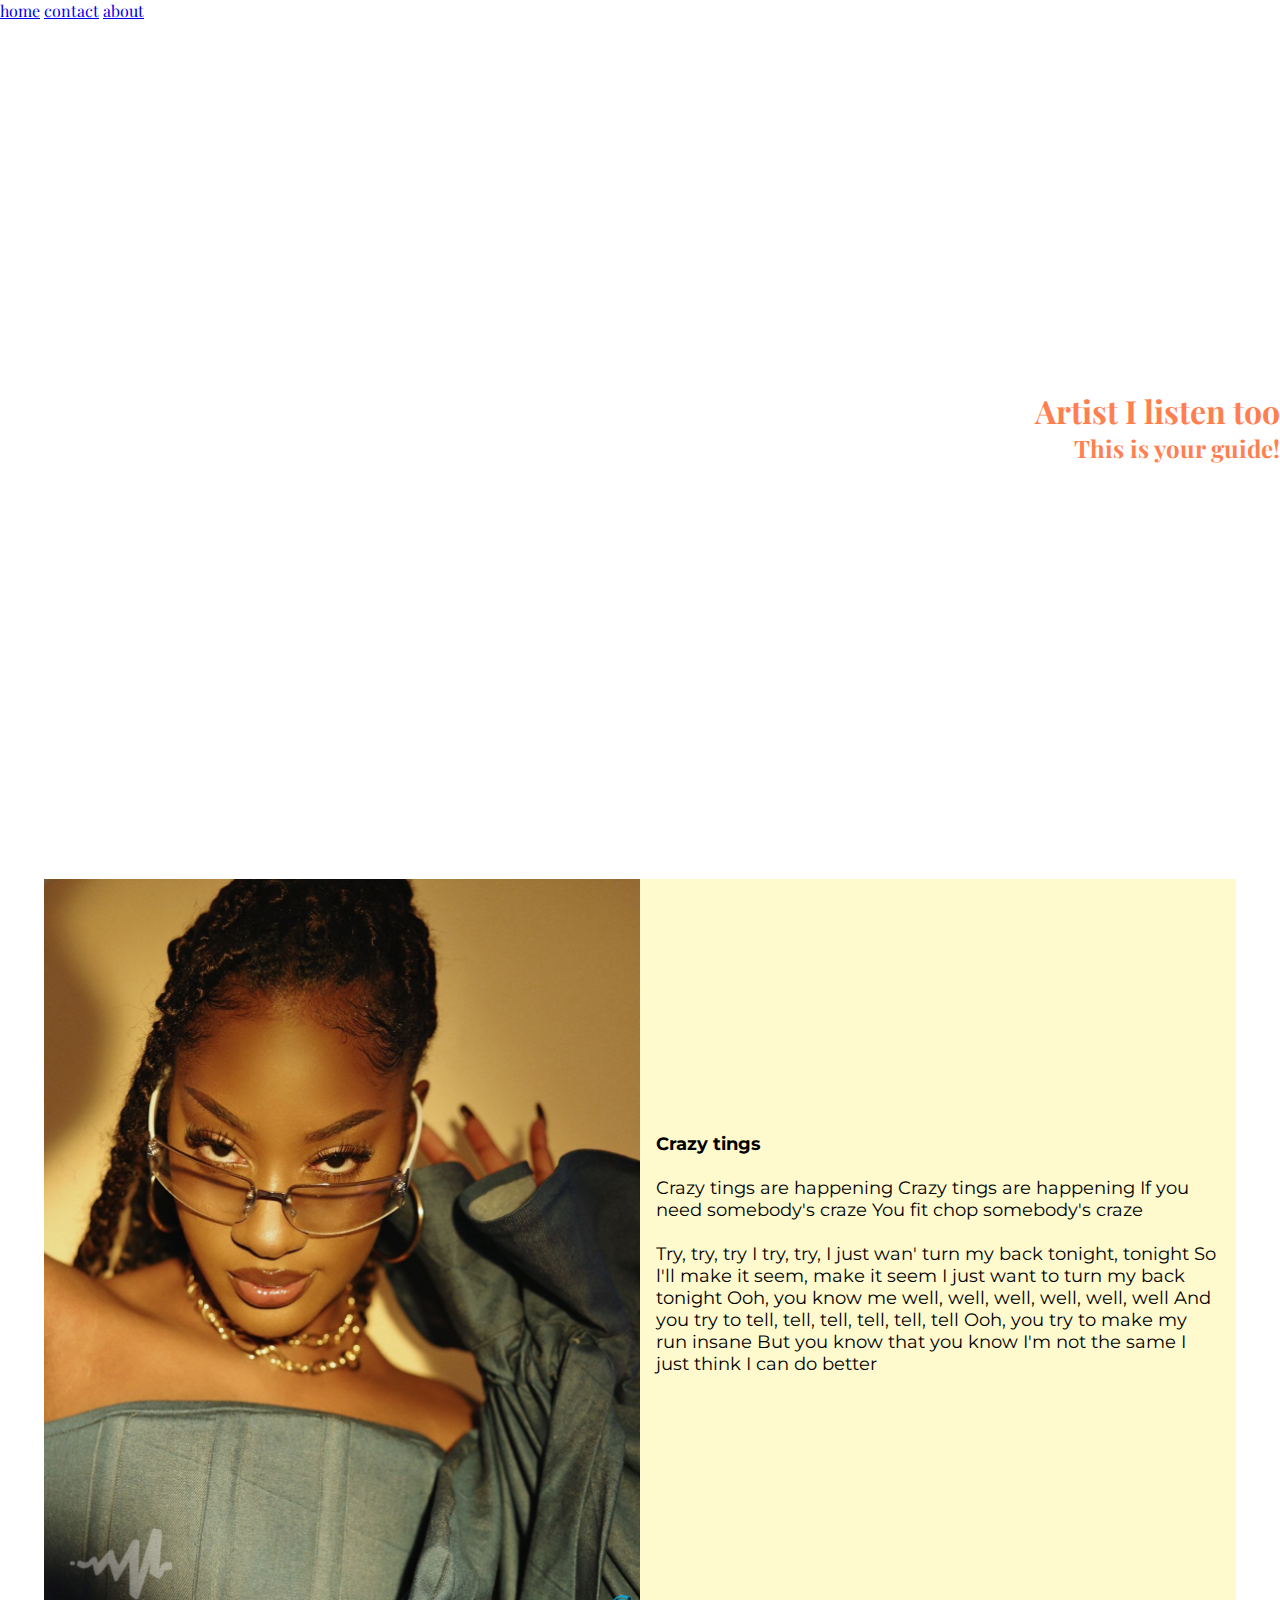
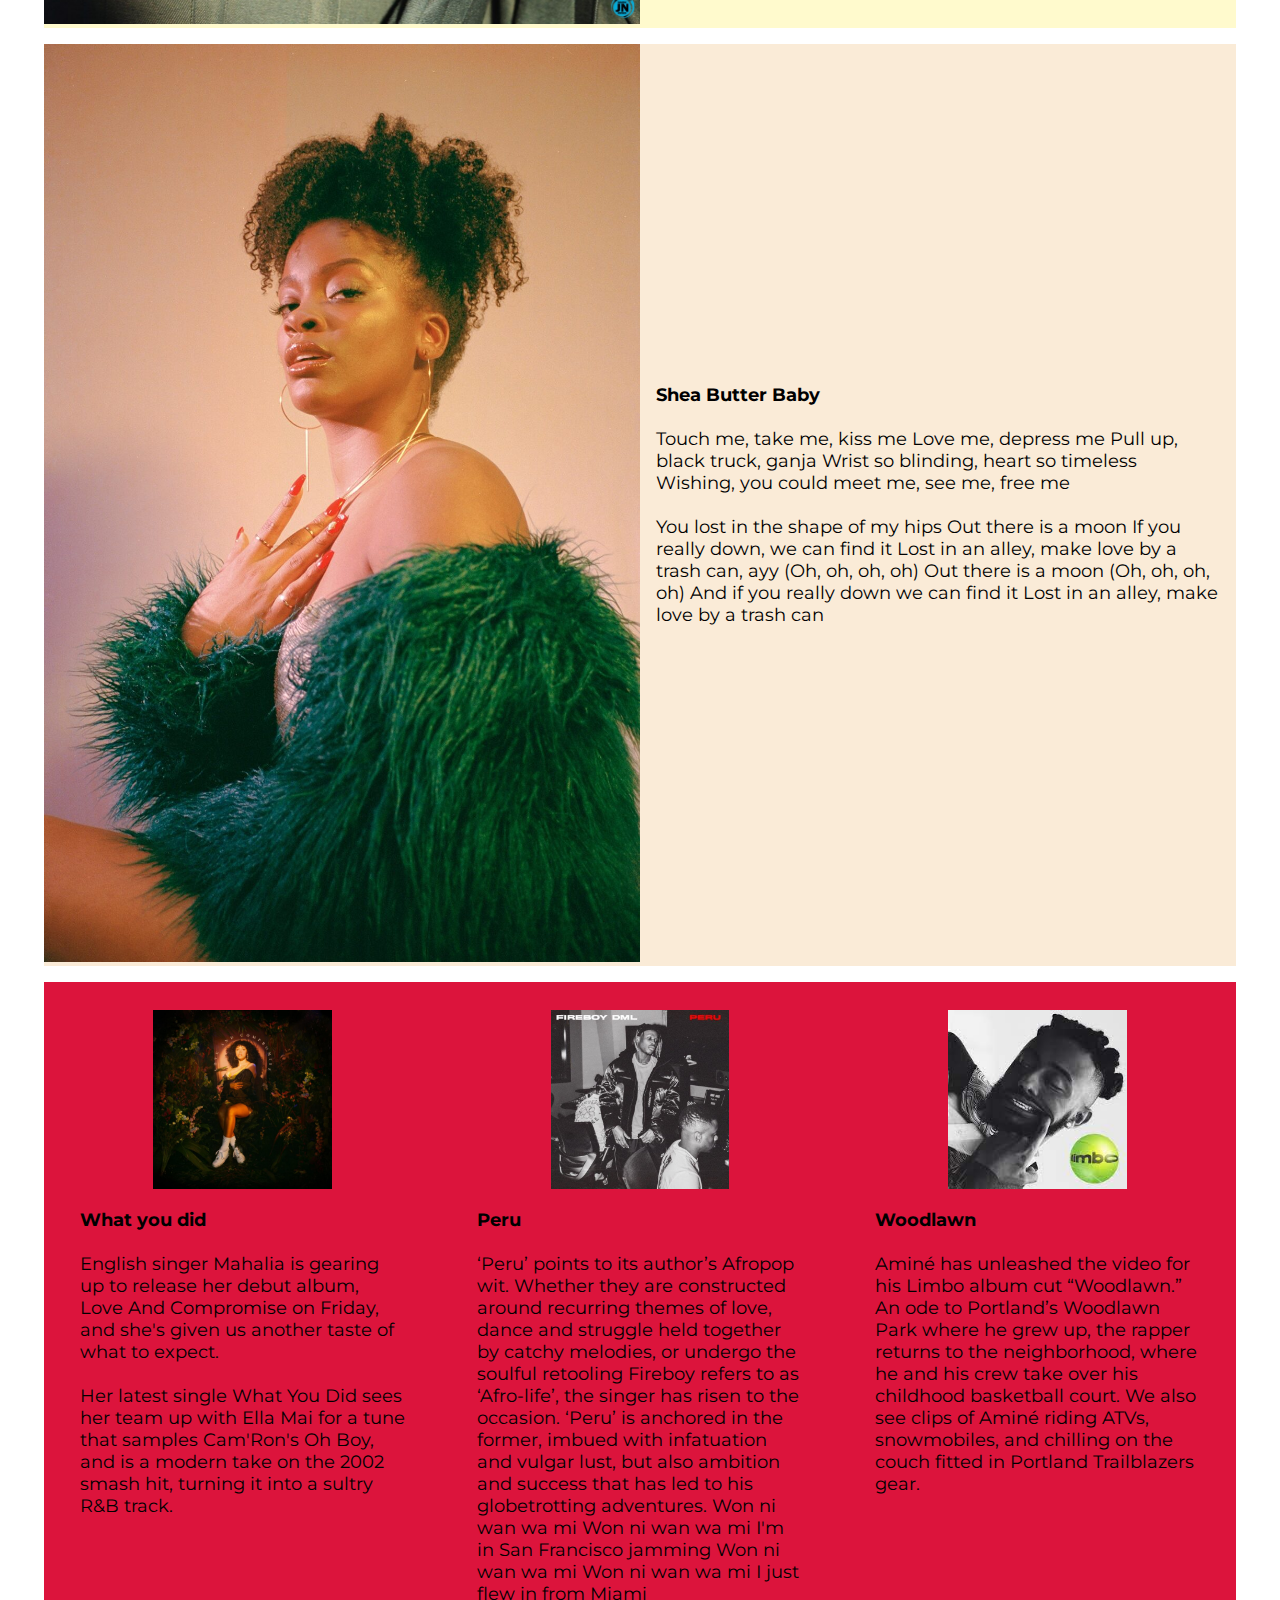
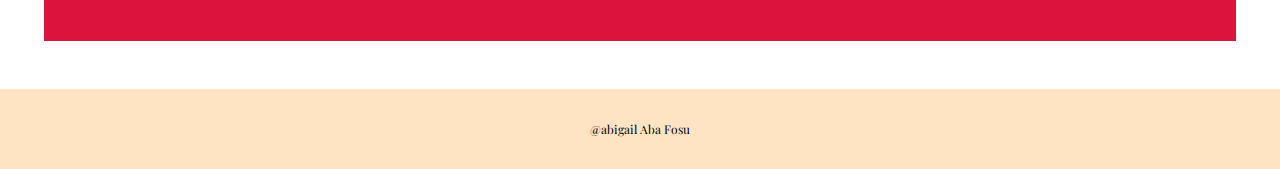
==== assignments/website/index.html @ ea38542c "abi gallery" ====
<!DOCTYPE html>
<html>
    
    <head>
        <meta charset="utf-8">
        <meta http-equiv="X-UA-Compatible" content="IE=edge">
        <meta name="viewport" content="width=device-width, initial-scale=1">
        <title>GETTING STARTED WITH BRACKETS</title>
        <meta name="description" content="An interactive getting started guide for Brackets.">
        <link rel="stylesheet" href="main.css">
    </head>
    <body>
        <div class="main_menu">
        <nav>
        <a href="#">home</a>
        <a href="#">contact</a>
        <a href="#">about</a>
        </nav>
        </div>

        <div class="wrapper hero">
        <header>
        <h1 class="hero_title">Artist I listen too</h1>
        <h2 class="hero-sub">This is your guide!</h2>
        </header>
            </div>
        
       <main class="wrapper mainbody">
        
        
        <section class="number_one">
        
            <div class="picture_one tems">
            <img src="img/tems.jpg"></div>
            
            <div class="paragraphy_one crazy"><strong>Crazy tings</strong> <br> <br> Crazy tings are happening
                Crazy tings are happening
                If you need somebody's craze
                You fit chop somebody's craze
                <br>  <br>
                Try, try, try
                I try, try, I just wan' turn my back tonight, tonight
                So l'll make it seem, make it seem
                I just want to turn my back tonight
                Ooh, you know me well, well, well, well, well, well
                And you try to tell, tell, tell, tell, tell, tell
                Ooh, you try to make my run insane
                But you know that you know I'm not the same
                I just think I can do better
            </div>
        </section>
           
        <section class="number_two">
        
            <div class="picture_one ari"><!--- this <img src=""> goe in this <div class="picture_one">-->
            <img src="img/Ari-Lennox.jpg"></div>

            <div class="paragraphy_one pressure"><strong>Shea Butter Baby</strong> 
                <br> <br> 
                Touch me, take me, kiss me
                Love me, depress me
                Pull up, black truck, ganja
                Wrist so blinding, heart so timeless
                Wishing, you could meet me, see me, free me
                <br> <br>
                You lost in the shape of my hips
                Out there is a moon
                If you really down, we can find it
                Lost in an alley, make love by a trash can, ayy (Oh, oh, oh, oh)
                Out there is a moon (Oh, oh, oh, oh)
                And if you really down we can find it
                Lost in an alley, make love by a trash can
            </div>
        
        </section>
           
        <!-- card 3-->
        <section class="number_three">
        
            <div class="cards">

            <div class="image">
            <img src="img/WhatYouDid.jpeg" class="girl" alt="mahila's what you did cover"></div>
            <div class="paragraphy_one"><strong>What you did</strong> <br> <br> English singer Mahalia is gearing up to release her debut album, Love And Compromise on Friday, and she's given us another taste of what to expect.
                <br> <br>
            Her latest single What You Did sees her team up with Ella Mai for a tune that samples Cam'Ron's Oh Boy, and is a modern take on the 2002 smash hit, turning it into a sultry R&B track.
            </div>
            </div>
        
            <!-- card 2-->
            <div class="cards">
            <div class="image">
            <img src="img/peru.jpg" class="girl" alt="peru by Fireboy cover"></div>
            <div class="paragraphy_one"><strong>Peru</strong> <br> <br> ‘Peru’ points to its author’s Afropop wit. Whether they are constructed around recurring themes of love, dance and struggle held together by catchy melodies, or undergo the soulful retooling Fireboy refers to as ‘Afro-life’, the singer has risen to the occasion. ‘Peru’ is anchored in the former, imbued with infatuation and vulgar lust, but also ambition and success that has led to his globetrotting adventures. 

                Won ni wan wa mi
                Won ni wan wa mi
                I'm in San Francisco jamming
                Won ni wan wa mi
                Won ni wan wa mi
                I just flew in from Miami</div>
            </div>

            <div class="cards">
            <div class="image">
            <img src="img/woodlawn.jpeg" class="girl"></div>
            <div class="paragraphy_one"><strong>Woodlawn</strong> <br> <br> Aminé has unleashed the video for his Limbo album cut “Woodlawn.”
            An ode to Portland’s Woodlawn Park where he grew up, the rapper returns to the neighborhood, where he and his crew take over his childhood basketball court. We also see clips of Aminé riding ATVs, snowmobiles, and chilling on the couch fitted in Portland Trailblazers gear.</div>
            </div>

        </section>
           
       </main>
        
        <footer>@abigail Aba Fosu</footer>
    </body>
</html>
---- assignments/website/main.css ----
/*fonts from google fonts*/
@import url('https://fonts.googleapis.com/css2?family=Montserrat:wght@500;600;700&display=swap');
    
@import url('https://fonts.googleapis.com/css2?family=Playfair+Display:ital,wght@0,400;0,500;1,400&display=swap');









*{
    margin:0;
    padding: 0; 
    box-sizing: border-box;
    }

body{
    font-family: 'Playfair Display', serif;
    }

.hero{
    
    height: 90vh;
    
    display: flex;
    justify-content: flex-end;
    align-items: center;
}

header{
    text-align: right;
    color: coral;
}

main{
    padding: 2rem;
    font-family: 'Montserrat', sans-serif;
}

section{
    padding: 2rem;
    margin: 1rem 1px;
}

.paragraphy_one{
    padding-top: 1rem;
    font-size: 12px;
}

img{
    width:100%;
    /*I get the images from Unsplash*/
}

.girl{
    width: 50%;
    margin-left: 25%;
}

.cards{
    margin-top:.5rem;
    padding: 20px;
}

.cards:hover{
    box-shadow:
    0 4px 8px 0 rgba(0, 0, 0, 0.1), 0 6px 20px 0 rgba(0, 0, 0, 0.15);
    
}

footer{
    background-color: bisque;
    text-align: center;
    font-size: 12px;
    padding: 2rem;
}

/* the screen gets bigger--- change the number inside (min-width:#) but the number should get bigger cause the screen is getting bigger phone, tablet-481px, desktop(laptop)702px-1080px*/

/*this is tablet size*/
@media only screen and (min-width: 481px){
        section{
        padding: 2rem;
        margin: 1em 12px; 
        }
    
        .number_one{
        background-color: orange;
        
        display: grid;
        grid-template-columns: 1fr 1fr;
        }
    
      .number_two{
        background-color: greenyellow;
          
        display: grid;
        grid-template-columns: 1fr 1fr;/*1fr is one column*/ 
        }

        .number_three{
        background-color: crimson;
        }

        .paragraphy_one{
        padding: 1rem;
        place-self: center stretch;
        font-size: 15px;
        }

}/*end of 480px*/

@media only screen and (min-width: 1028px){
     section{
        padding: 0;
    }
     
        .number_one{
        background-color: lemonchiffon;
        display: grid;
        grid-template-columns: 1fr 1fr;
        }

      .number_two{
        background-color: antiquewhite;
          
        display: grid;
        grid-template-columns: 1fr 1fr;/*1fr is one column*/
        }  

        .number_three{
        background-color: crimson;
    
        display: grid;
        grid-template-columns: 1fr 1fr 1fr;
        }
    
        .paragraphy_one{
        font-size: 18px;
    }
    
    }
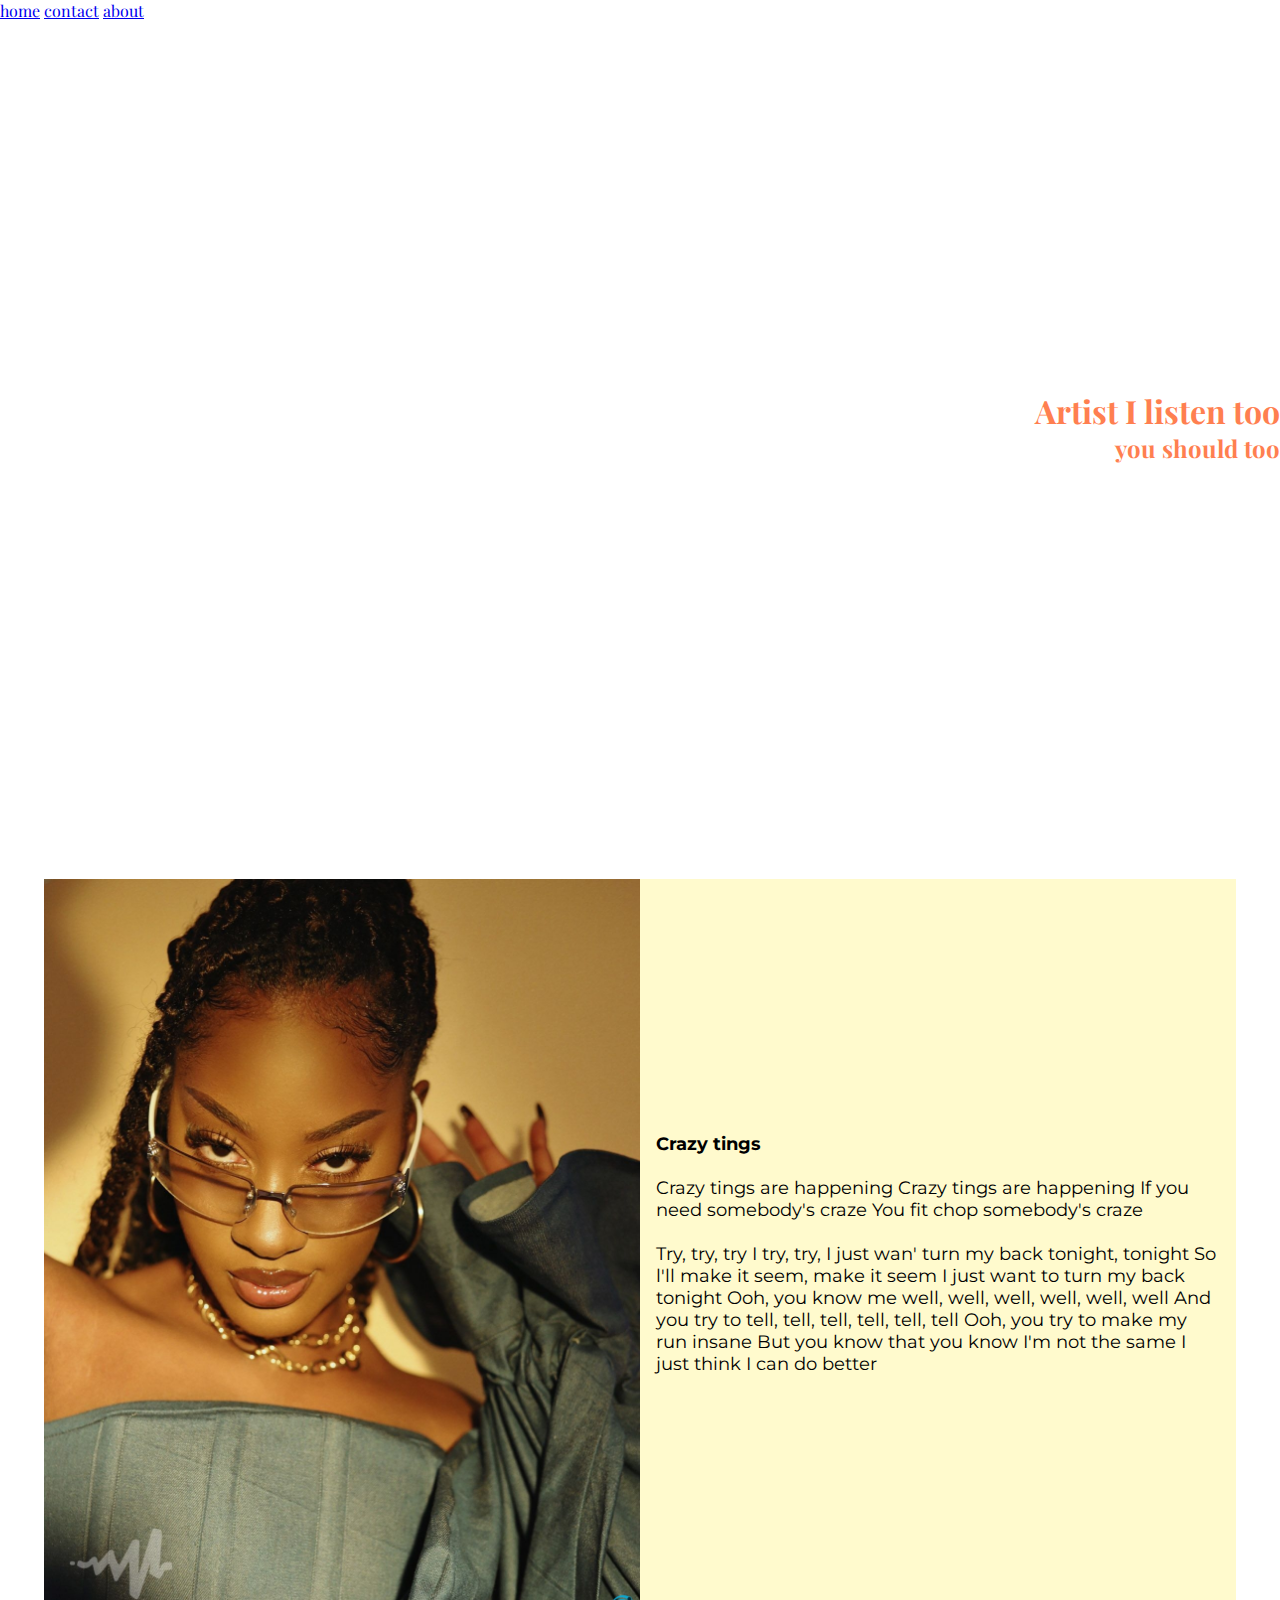
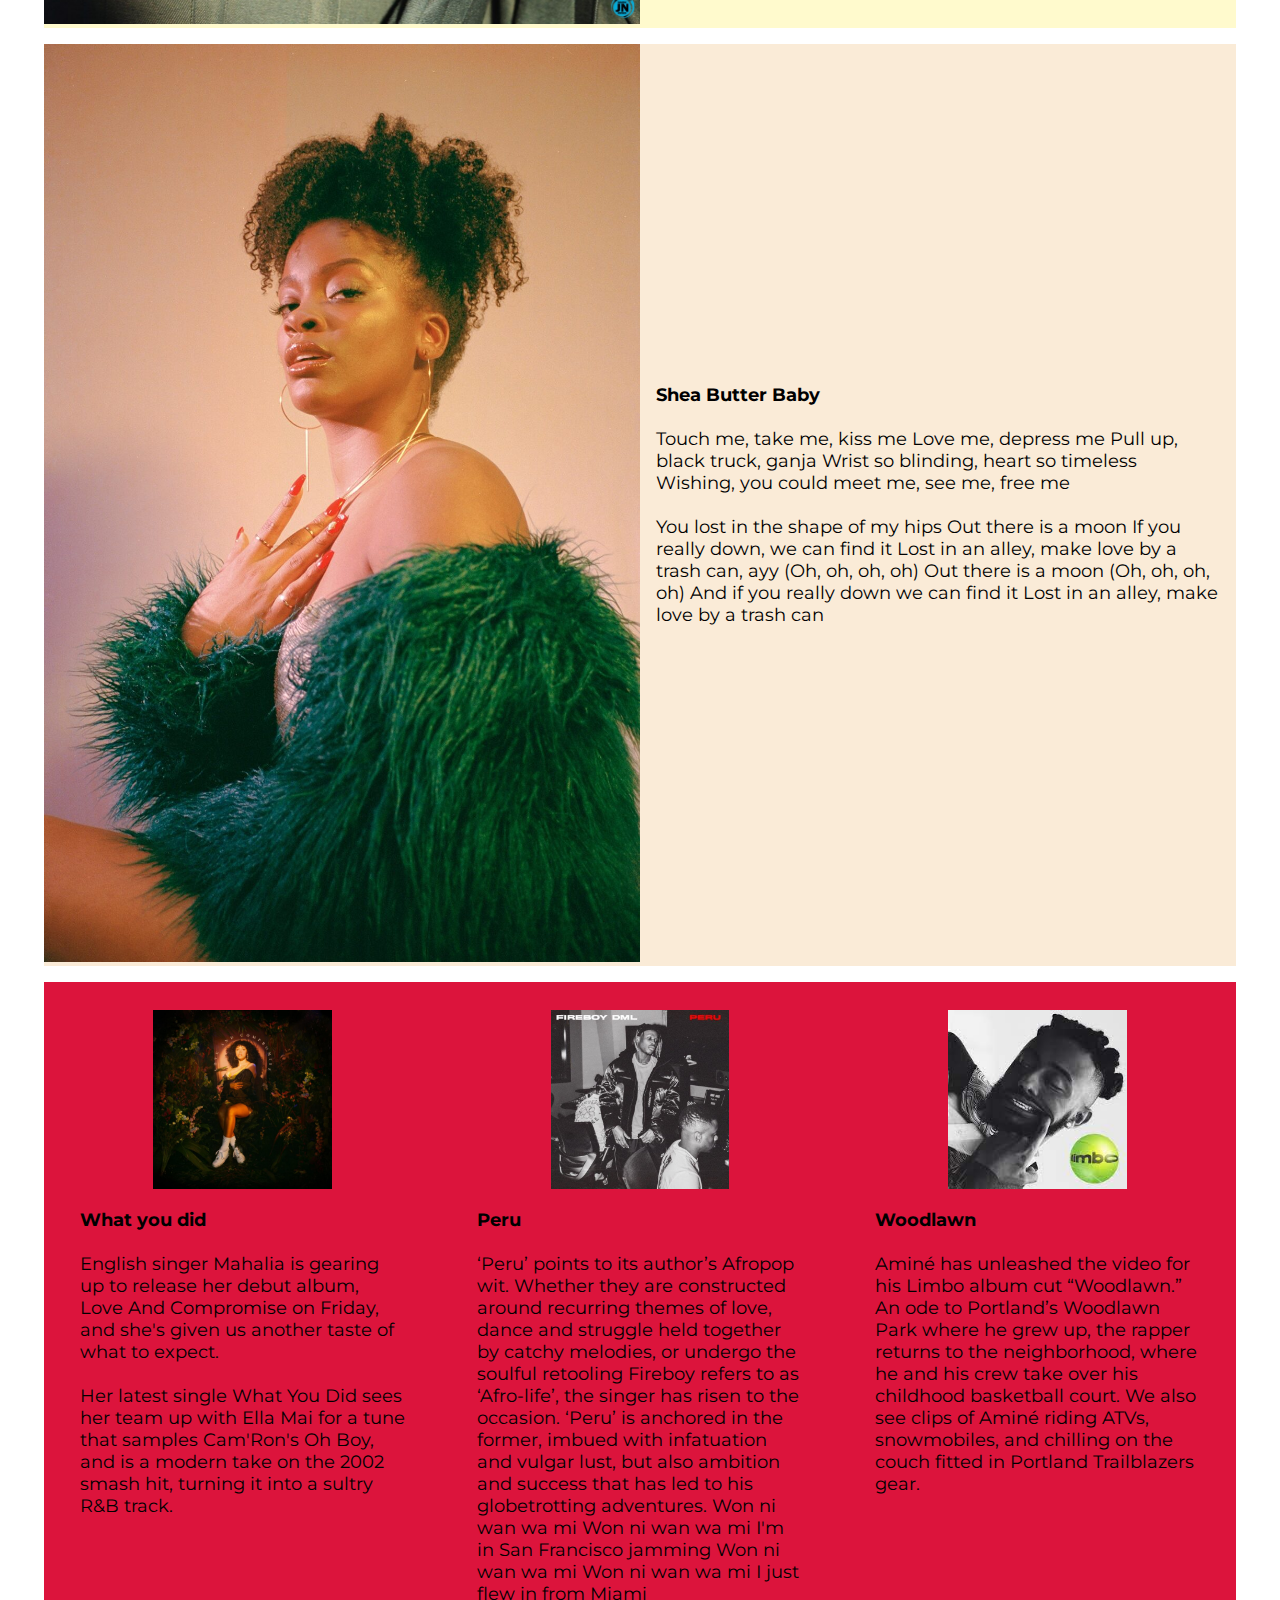
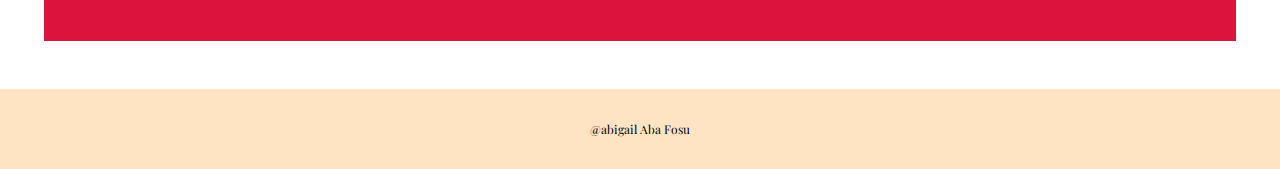
==== commit 3c0916b2: "Final" ====
--- a/assignments/website/index.html
+++ b/assignments/website/index.html
@@ -5,7 +5,7 @@
         <meta charset="utf-8">
         <meta http-equiv="X-UA-Compatible" content="IE=edge">
         <meta name="viewport" content="width=device-width, initial-scale=1">
-        <title>GETTING STARTED WITH BRACKETS</title>
+        <title>artist I listen to </title>
         <meta name="description" content="An interactive getting started guide for Brackets.">
         <link rel="stylesheet" href="main.css">
     </head>
@@ -21,7 +21,7 @@
         <div class="wrapper hero">
         <header>
         <h1 class="hero_title">Artist I listen too</h1>
-        <h2 class="hero-sub">This is your guide!</h2>
+        <h2 class="hero-sub">you should too</h2>
         </header>
             </div>
         
--- a/assignments/website/main.css
+++ b/assignments/website/main.css
@@ -2,13 +2,6 @@
 @import url('https://fonts.googleapis.com/css2?family=Montserrat:wght@500;600;700&display=swap');
     
 @import url('https://fonts.googleapis.com/css2?family=Playfair+Display:ital,wght@0,400;0,500;1,400&display=swap');
-
-
-
-
-
-
-
 
 
 *{
